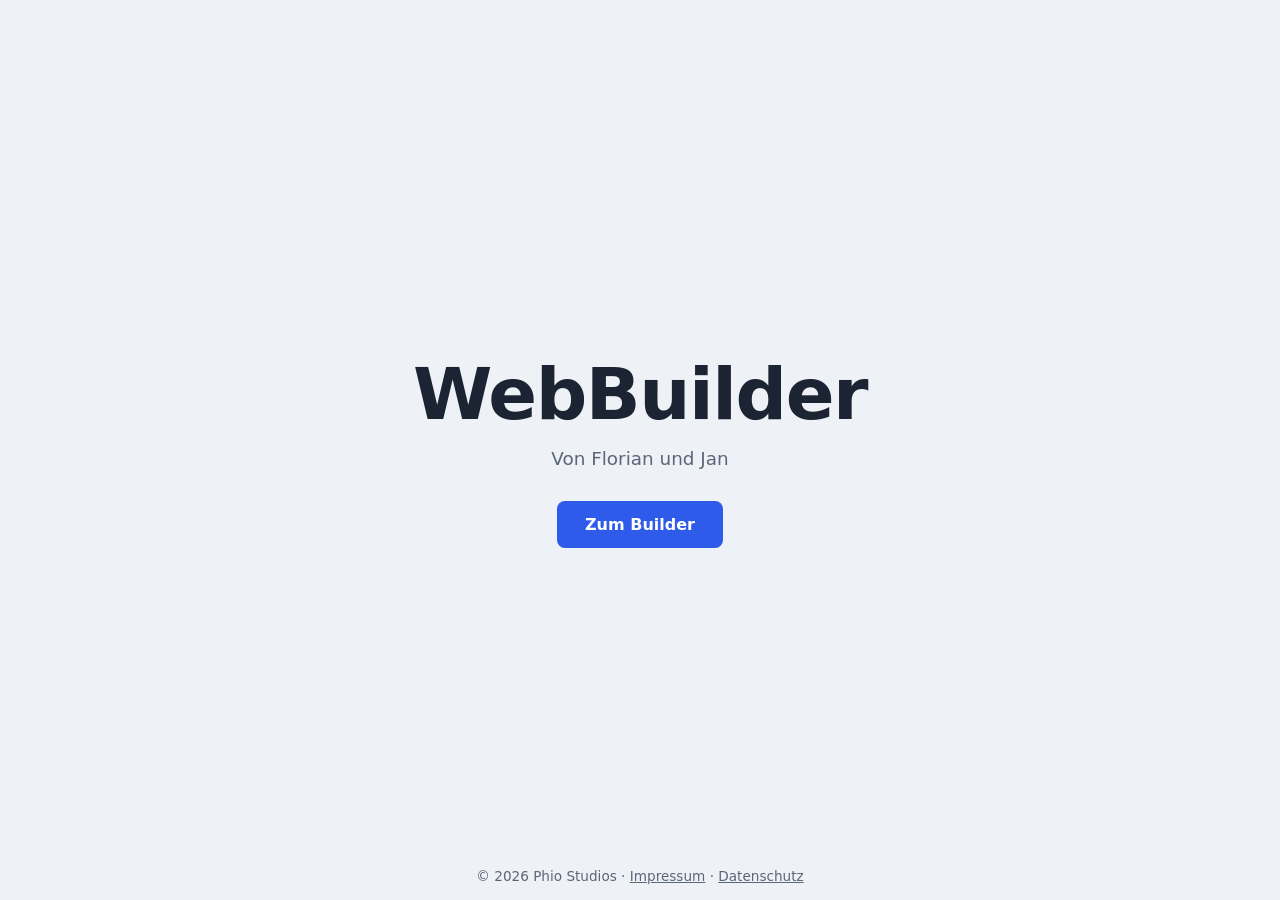
==== index.html @ a698e4a3 "Release v1.0" ====
<!DOCTYPE html>
<html lang="de">
<head>
<meta charset="UTF-8">
<meta name="viewport" content="width=device-width, initial-scale=1.0">
<title>WebBuilder</title>
<style>
  :root {
    --bg: #eef1f6;
    --text: #1c2433;
    --muted: #5b6678;
    --accent: #2f5bea;
    --accent-hover: #2349c4;
  }
  @media (prefers-color-scheme: dark) {
    :root {
      --bg: #141a24;
      --text: #e6ebf3;
      --muted: #97a3b6;
      --accent: #5b82ff;
      --accent-hover: #7897ff;
    }
  }
  * { box-sizing: border-box; }
  body {
    margin: 0;
    min-height: 100vh;
    display: grid;
    place-items: center;
    padding: 24px;
    background: var(--bg);
    color: var(--text);
    font-family: system-ui, -apple-system, "Segoe UI", sans-serif;
    text-align: center;
  }
  h1 {
    font-size: clamp(2.5rem, 8vw, 4.5rem);
    margin: 0 0 12px;
    letter-spacing: -0.02em;
  }
  p {
    color: var(--muted);
    font-size: 1.15rem;
    margin: 0 0 32px;
  }
  a.button {
    display: inline-block;
    background: var(--accent);
    color: #fff;
    text-decoration: none;
    font-weight: 600;
    padding: 14px 28px;
    border-radius: 8px;
    transition: background .15s;
  }
  a.button:hover { background: var(--accent-hover); }
  a.button:focus-visible { outline: 3px solid var(--text); outline-offset: 3px; }
  footer a { color: inherit; }
  footer {
    position: fixed;
    bottom: 16px;
    left: 0; right: 0;
    font-size: .85rem;
    color: var(--muted);
  }
</style>
</head>
<body>
  <main>
    <h1>WebBuilder</h1>
    <p>Von Florian und Jan</p>
    <a class="button" href="/builder">Zum Builder</a>
  </main>
  <footer>© 2026 Phio Studios · <a href="/impressum/">Impressum</a> · <a href="/datenschutz/">Datenschutz</a></footer>
</body>
</html>
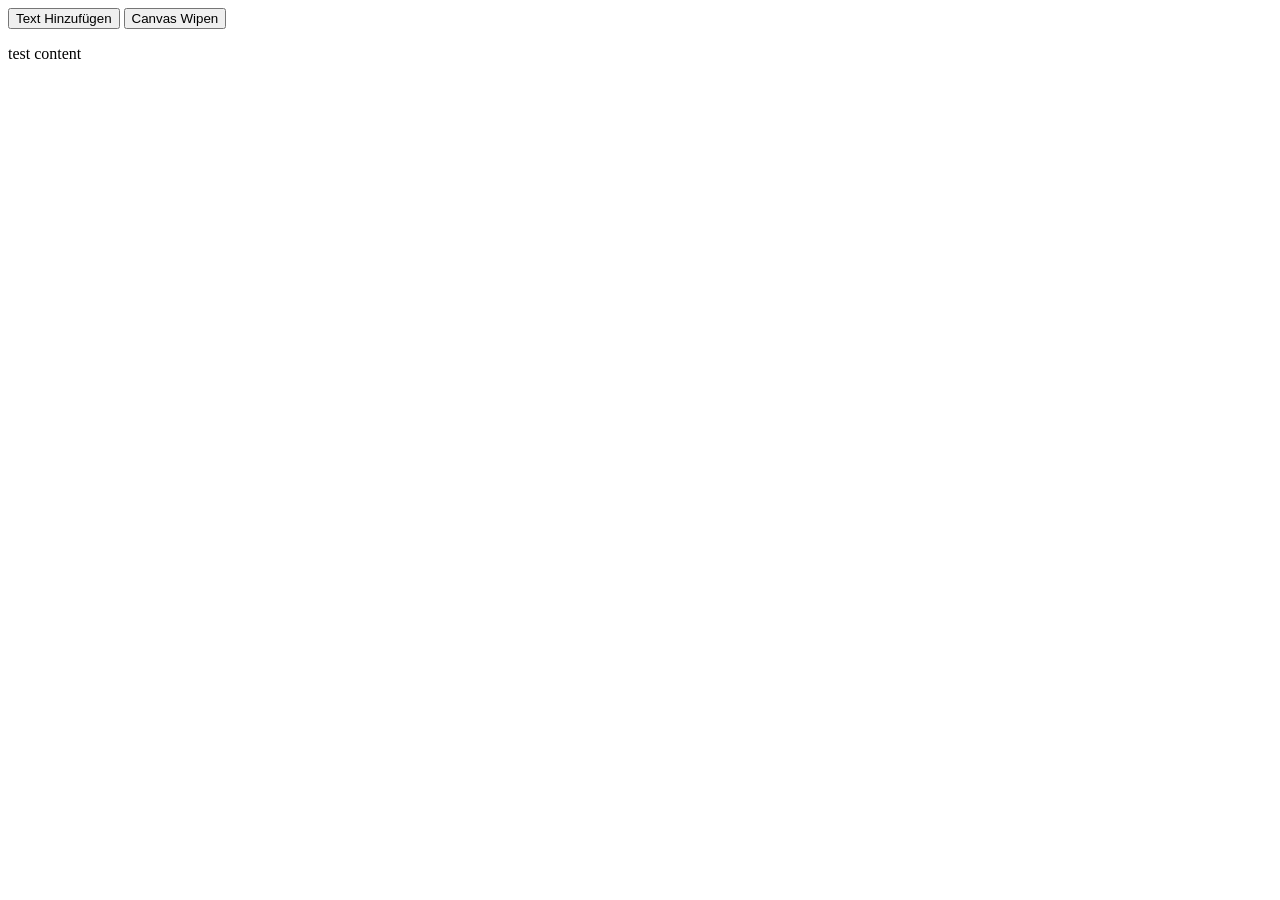
==== commit 694e7f49: "Frame für die Contens für json file hinzugefügt" ====
--- a/index.html
+++ b/index.html
@@ -1,76 +1,35 @@
-<!DOCTYPE html>
+<!doctype html>
 <html lang="de">
-<head>
-<meta charset="UTF-8">
-<meta name="viewport" content="width=device-width, initial-scale=1.0">
-<title>WebBuilder</title>
-<style>
-  :root {
-    --bg: #eef1f6;
-    --text: #1c2433;
-    --muted: #5b6678;
-    --accent: #2f5bea;
-    --accent-hover: #2349c4;
-  }
-  @media (prefers-color-scheme: dark) {
-    :root {
-      --bg: #141a24;
-      --text: #e6ebf3;
-      --muted: #97a3b6;
-      --accent: #5b82ff;
-      --accent-hover: #7897ff;
-    }
-  }
-  * { box-sizing: border-box; }
-  body {
-    margin: 0;
-    min-height: 100vh;
-    display: grid;
-    place-items: center;
-    padding: 24px;
-    background: var(--bg);
-    color: var(--text);
-    font-family: system-ui, -apple-system, "Segoe UI", sans-serif;
-    text-align: center;
-  }
-  h1 {
-    font-size: clamp(2.5rem, 8vw, 4.5rem);
-    margin: 0 0 12px;
-    letter-spacing: -0.02em;
-  }
-  p {
-    color: var(--muted);
-    font-size: 1.15rem;
-    margin: 0 0 32px;
-  }
-  a.button {
-    display: inline-block;
-    background: var(--accent);
-    color: #fff;
-    text-decoration: none;
-    font-weight: 600;
-    padding: 14px 28px;
-    border-radius: 8px;
-    transition: background .15s;
-  }
-  a.button:hover { background: var(--accent-hover); }
-  a.button:focus-visible { outline: 3px solid var(--text); outline-offset: 3px; }
-  footer a { color: inherit; }
-  footer {
-    position: fixed;
-    bottom: 16px;
-    left: 0; right: 0;
-    font-size: .85rem;
-    color: var(--muted);
-  }
-</style>
-</head>
-<body>
-  <main>
-    <h1>WebBuilder</h1>
-    <p>Von Florian und Jan</p>
-    <a class="button" href="/builder">Zum Builder</a>
-  </main>
-  <footer>© 2026 Phio Studios · <a href="/impressum/">Impressum</a> · <a href="/datenschutz/">Datenschutz</a></footer>
-</body>
+    <head>
+        <meta charset="UTF-8" />
+        <meta name="viewport" content="width=device-width, initial-scale=1.0" />
+        <title>WebBuilder F&J</title>
+
+        <!-- Link für die Css files-->
+        <link rel="stylesheet" href="colors.css" />
+        <link rel="stylesheet" href="style.css" />
+    </head>
+    <body>
+        <div class="builder-app">
+            <!-- linkes Panel-->
+            <aside class="sidebar sidebar-left">
+                <button class="btn-add" onclick="AddText()">
+                    Text Hinzufügen
+                </button>
+                <button class="btn-add" onclick="wipeCanvas()">
+                    Canvas Wipen
+                </button>
+            </aside>
+
+            <!-- canvas (center)-->
+            <main class="canvas-viewport">
+                <div class="canvas-page" id="canvasPage">
+                    <div class="frameContent">
+                        <p>test content</p>
+                    </div>
+                </div>
+            </main>
+        </div>
+        <script src="index.js"></script>
+    </body>
 </html>
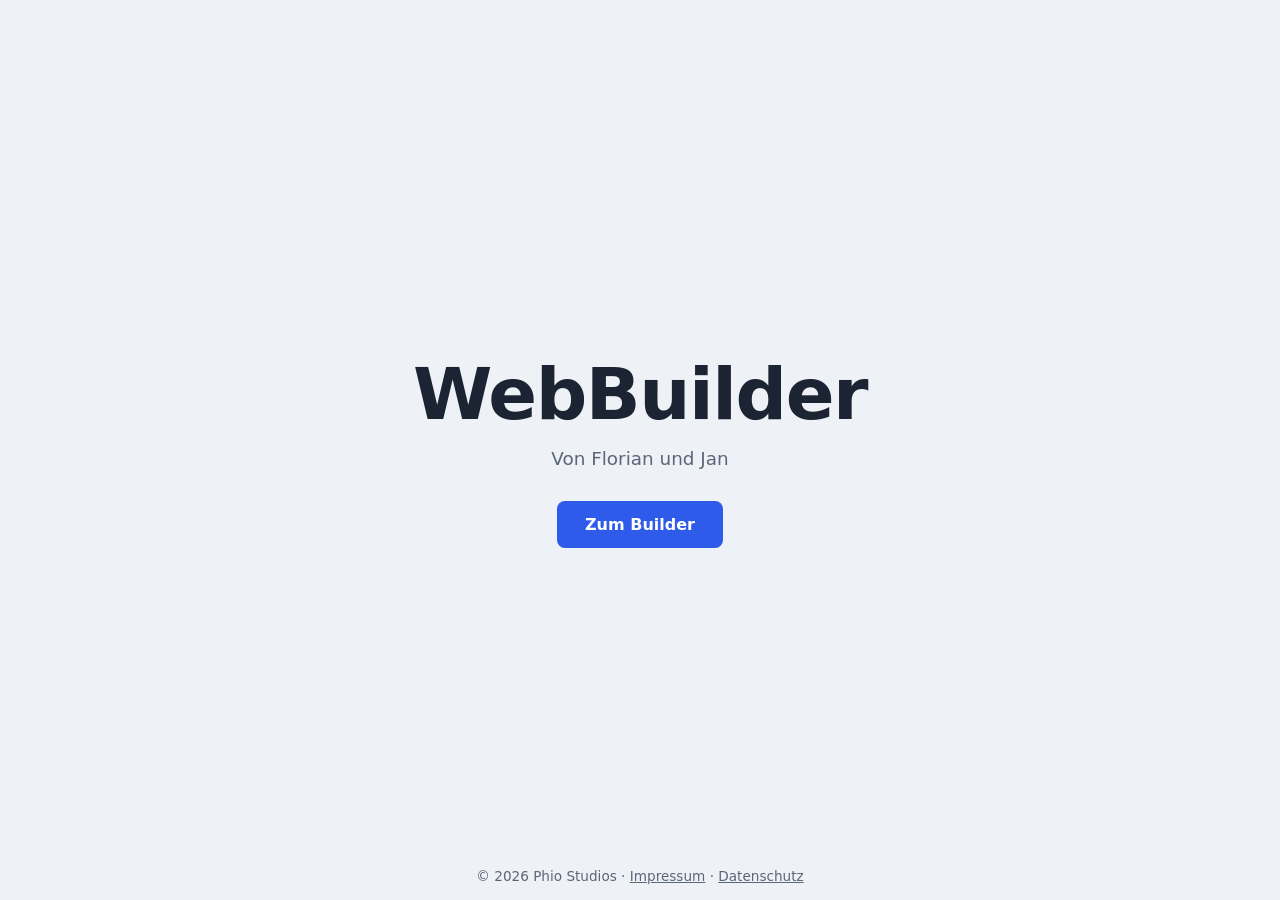
==== commit 6b01e135: "Fixing Karthago's Mistakes (op)" ====
--- a/index.html
+++ b/index.html
@@ -1,35 +1,76 @@
-<!doctype html>
+<!DOCTYPE html>
 <html lang="de">
-    <head>
-        <meta charset="UTF-8" />
-        <meta name="viewport" content="width=device-width, initial-scale=1.0" />
-        <title>WebBuilder F&J</title>
-
-        <!-- Link für die Css files-->
-        <link rel="stylesheet" href="colors.css" />
-        <link rel="stylesheet" href="style.css" />
-    </head>
-    <body>
-        <div class="builder-app">
-            <!-- linkes Panel-->
-            <aside class="sidebar sidebar-left">
-                <button class="btn-add" onclick="AddText()">
-                    Text Hinzufügen
-                </button>
-                <button class="btn-add" onclick="wipeCanvas()">
-                    Canvas Wipen
-                </button>
-            </aside>
-
-            <!-- canvas (center)-->
-            <main class="canvas-viewport">
-                <div class="canvas-page" id="canvasPage">
-                    <div class="frameContent">
-                        <p>test content</p>
-                    </div>
-                </div>
-            </main>
-        </div>
-        <script src="index.js"></script>
-    </body>
+<head>
+<meta charset="UTF-8">
+<meta name="viewport" content="width=device-width, initial-scale=1.0">
+<title>WebBuilder</title>
+<style>
+  :root {
+    --bg: #eef1f6;
+    --text: #1c2433;
+    --muted: #5b6678;
+    --accent: #2f5bea;
+    --accent-hover: #2349c4;
+  }
+  @media (prefers-color-scheme: dark) {
+    :root {
+      --bg: #141a24;
+      --text: #e6ebf3;
+      --muted: #97a3b6;
+      --accent: #5b82ff;
+      --accent-hover: #7897ff;
+    }
+  }
+  * { box-sizing: border-box; }
+  body {
+    margin: 0;
+    min-height: 100vh;
+    display: grid;
+    place-items: center;
+    padding: 24px;
+    background: var(--bg);
+    color: var(--text);
+    font-family: system-ui, -apple-system, "Segoe UI", sans-serif;
+    text-align: center;
+  }
+  h1 {
+    font-size: clamp(2.5rem, 8vw, 4.5rem);
+    margin: 0 0 12px;
+    letter-spacing: -0.02em;
+  }
+  p {
+    color: var(--muted);
+    font-size: 1.15rem;
+    margin: 0 0 32px;
+  }
+  a.button {
+    display: inline-block;
+    background: var(--accent);
+    color: #fff;
+    text-decoration: none;
+    font-weight: 600;
+    padding: 14px 28px;
+    border-radius: 8px;
+    transition: background .15s;
+  }
+  a.button:hover { background: var(--accent-hover); }
+  a.button:focus-visible { outline: 3px solid var(--text); outline-offset: 3px; }
+  footer a { color: inherit; }
+  footer {
+    position: fixed;
+    bottom: 16px;
+    left: 0; right: 0;
+    font-size: .85rem;
+    color: var(--muted);
+  }
+</style>
+</head>
+<body>
+  <main>
+    <h1>WebBuilder</h1>
+    <p>Von Florian und Jan</p>
+    <a class="button" href="/builder">Zum Builder</a>
+  </main>
+  <footer>© 2026 Phio Studios · <a href="/impressum/">Impressum</a> · <a href="/datenschutz/">Datenschutz</a></footer>
+</body>
 </html>
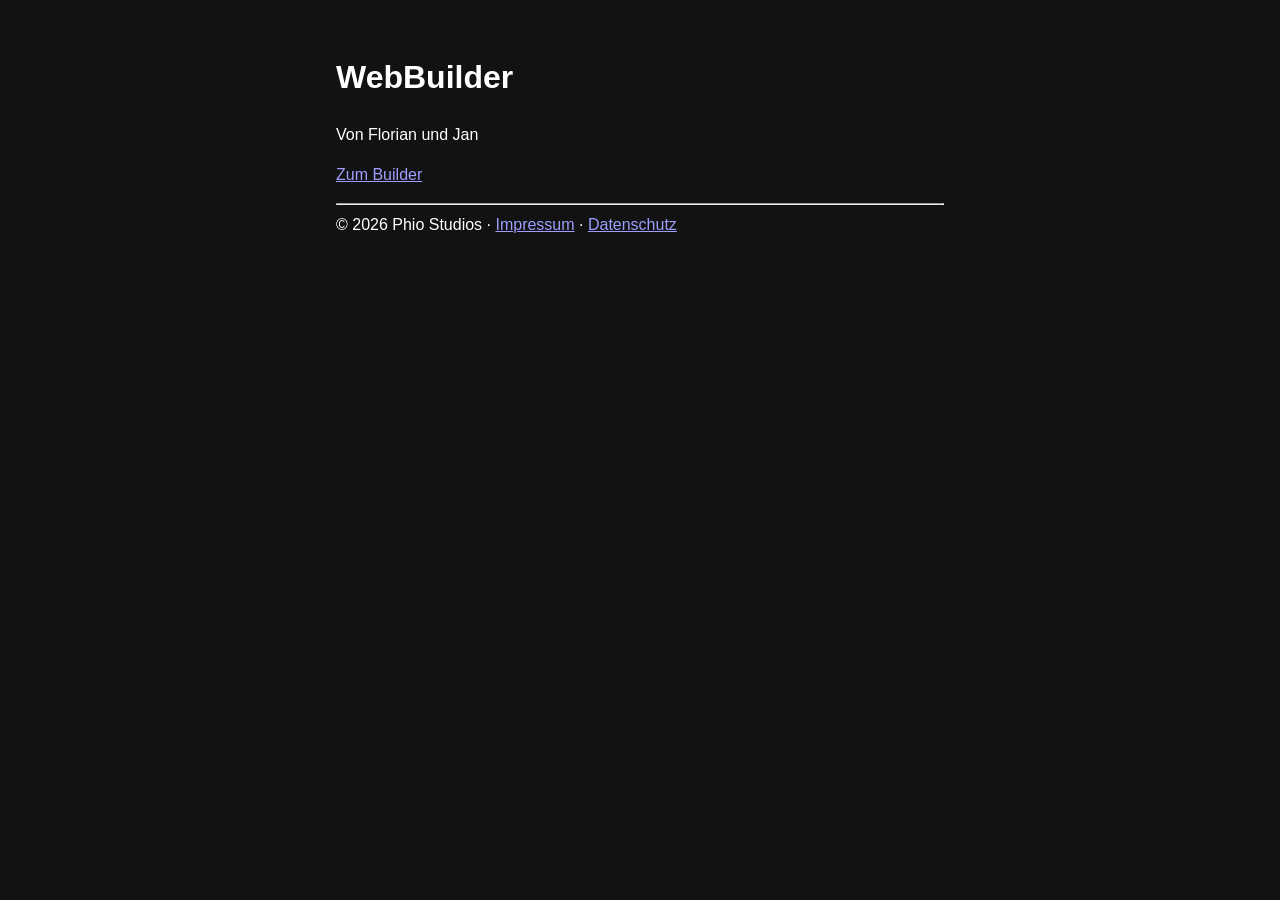
==== commit e155daef: "Design schlicht und dunkel - Startseite, Impressum und Datenschutz auf zwei Zeilen CSS reduziert - K" ====
--- a/index.html
+++ b/index.html
@@ -3,74 +3,20 @@
 <head>
 <meta charset="UTF-8">
 <meta name="viewport" content="width=device-width, initial-scale=1.0">
+<meta name="color-scheme" content="dark">
 <title>WebBuilder</title>
 <style>
-  :root {
-    --bg: #eef1f6;
-    --text: #1c2433;
-    --muted: #5b6678;
-    --accent: #2f5bea;
-    --accent-hover: #2349c4;
-  }
-  @media (prefers-color-scheme: dark) {
-    :root {
-      --bg: #141a24;
-      --text: #e6ebf3;
-      --muted: #97a3b6;
-      --accent: #5b82ff;
-      --accent-hover: #7897ff;
-    }
-  }
-  * { box-sizing: border-box; }
-  body {
-    margin: 0;
-    min-height: 100vh;
-    display: grid;
-    place-items: center;
-    padding: 24px;
-    background: var(--bg);
-    color: var(--text);
-    font-family: system-ui, -apple-system, "Segoe UI", sans-serif;
-    text-align: center;
-  }
-  h1 {
-    font-size: clamp(2.5rem, 8vw, 4.5rem);
-    margin: 0 0 12px;
-    letter-spacing: -0.02em;
-  }
-  p {
-    color: var(--muted);
-    font-size: 1.15rem;
-    margin: 0 0 32px;
-  }
-  a.button {
-    display: inline-block;
-    background: var(--accent);
-    color: #fff;
-    text-decoration: none;
-    font-weight: 600;
-    padding: 14px 28px;
-    border-radius: 8px;
-    transition: background .15s;
-  }
-  a.button:hover { background: var(--accent-hover); }
-  a.button:focus-visible { outline: 3px solid var(--text); outline-offset: 3px; }
-  footer a { color: inherit; }
-  footer {
-    position: fixed;
-    bottom: 16px;
-    left: 0; right: 0;
-    font-size: .85rem;
-    color: var(--muted);
-  }
+  body { font-family: sans-serif; line-height: 1.5; }
+  main { max-width: 38rem; padding: 1.5rem; margin: auto; }
 </style>
 </head>
 <body>
-  <main>
-    <h1>WebBuilder</h1>
-    <p>Von Florian und Jan</p>
-    <a class="button" href="/builder">Zum Builder</a>
-  </main>
+<main>
+  <h1>WebBuilder</h1>
+  <p>Von Florian und Jan</p>
+  <p><a href="/builder/">Zum Builder</a></p>
+  <hr>
   <footer>© 2026 Phio Studios · <a href="/impressum/">Impressum</a> · <a href="/datenschutz/">Datenschutz</a></footer>
+</main>
 </body>
 </html>
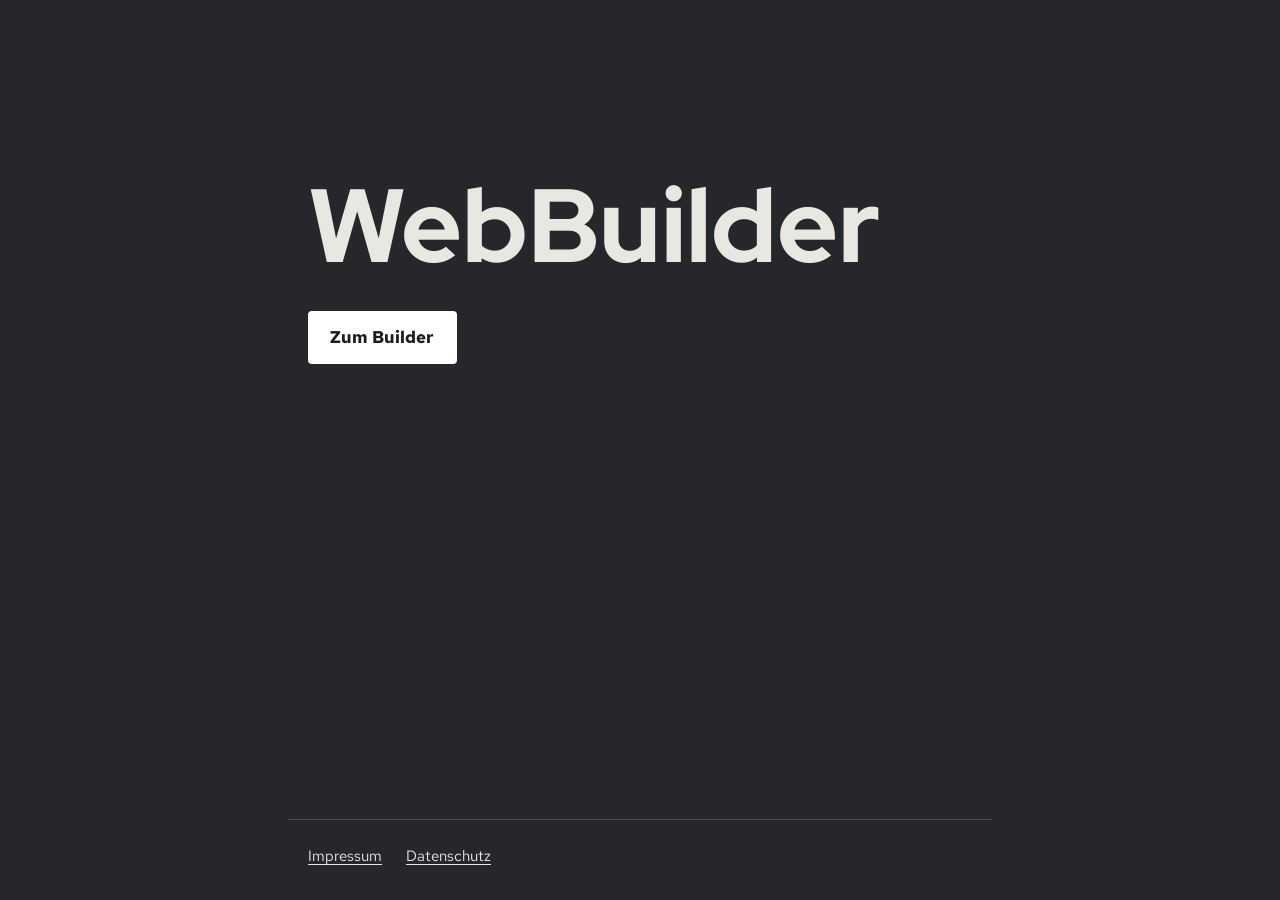
==== commit 0d61ad38: "Neue CSS-Struktur und Design - assets/tokens.css: gemeinsame Farben, Schriften und Radius für alle S" ====
--- a/index.html
+++ b/index.html
@@ -5,18 +5,17 @@
 <meta name="viewport" content="width=device-width, initial-scale=1.0">
 <meta name="color-scheme" content="dark">
 <title>WebBuilder</title>
-<style>
-  body { font-family: sans-serif; line-height: 1.5; }
-  main { max-width: 38rem; padding: 1.5rem; margin: auto; }
-</style>
+<link rel="preload" href="/assets/fonts/RedHatDisplay-VF.woff2" as="font" type="font/woff2" crossorigin>
+<link rel="stylesheet" href="/assets/tokens.css">
+<link rel="stylesheet" href="/assets/site.css">
 </head>
 <body>
-<main>
+<main class="wrap intro">
   <h1>WebBuilder</h1>
-  <p>Von Florian und Jan</p>
-  <p><a href="/builder/">Zum Builder</a></p>
-  <hr>
-  <footer>© 2026 Phio Studios · <a href="/impressum/">Impressum</a> · <a href="/datenschutz/">Datenschutz</a></footer>
+  <a class="button" href="/builder/">Zum Builder</a>
 </main>
+<footer class="wrap site-footer">
+  <nav aria-label="Rechtliches"><a href="/impressum/">Impressum</a><a href="/datenschutz/">Datenschutz</a></nav>
+</footer>
 </body>
 </html>
--- a/assets/tokens.css
+++ b/assets/tokens.css
@@ -0,0 +1,41 @@
+/* Gemeinsame Design-Tokens für alle Seiten und den Builder.
+   Farben und Schriften nur hier ändern, nicht in den einzelnen Dateien. */
+
+/* Schriften liegen selbst auf dem Server (keine Google Fonts, siehe Datenschutz).
+   Red Hat Display und Red Hat Text, SIL Open Font License: fonts/OFL.txt */
+@font-face {
+  font-family: "Red Hat Display";
+  src: url("fonts/RedHatDisplay-VF.woff2") format("woff2");
+  font-weight: 300 900;
+  font-display: swap;
+}
+
+@font-face {
+  font-family: "Red Hat Text";
+  src: url("fonts/RedHatText-VF.woff2") format("woff2");
+  font-weight: 300 700;
+  font-display: swap;
+}
+
+:root {
+  color-scheme: dark;
+
+  /* Farben */
+  --ground: #25272b;          /* Graphit: Grund der Seite */
+  --surface: #2f3236;         /* Flächen, z. B. die Seitenleisten im Builder */
+  --surface-raised: #393c41;  /* Hover auf Flächen */
+  --line: #474b51;            /* Rahmen und Trennlinien */
+  --text: #e9e7e2;            /* Text */
+  --muted: #a9aaa6;           /* leiser Text */
+  --sheet: #ffffff;           /* das Blatt im Builder und der Hauptbutton */
+  --sheet-hover: #dedede;
+  --sheet-text: #1c1d1f;      /* Text auf dem Blatt */
+  --accent: #8fb3ff;          /* Links und Tastatur-Fokus */
+  --accent-on-sheet: #0066ff; /* Auswahl auf dem weißen Blatt */
+
+  /* Schrift */
+  --font-text: "Red Hat Text", sans-serif;
+  --font-title: "Red Hat Display", "Red Hat Text", sans-serif;
+
+  --radius: 4px;
+}
--- a/assets/site.css
+++ b/assets/site.css
@@ -0,0 +1,177 @@
+/* Startseite, Impressum und Datenschutz. Farben und Schriften: tokens.css */
+
+*,
+*::before,
+*::after {
+  box-sizing: border-box;
+}
+
+html {
+  -webkit-text-size-adjust: 100%;
+}
+
+body {
+  margin: 0;
+  min-height: 100dvh;
+  display: flex;
+  flex-direction: column;
+  background: var(--ground);
+  color: var(--text);
+  font: 400 1.0625rem/1.6 var(--font-text);
+}
+
+main {
+  flex: 1;
+}
+
+h1,
+h2,
+h3 {
+  font-family: var(--font-title);
+  line-height: 1.15;
+  text-wrap: balance;
+}
+
+p,
+li {
+  text-wrap: pretty;
+}
+
+a {
+  color: var(--accent);
+  text-underline-offset: 0.18em;
+}
+
+a:hover {
+  text-decoration-thickness: 2px;
+}
+
+:focus-visible {
+  outline: 2px solid var(--accent);
+  outline-offset: 3px;
+  border-radius: 2px;
+}
+
+/* Gleiche Spalte auf allen Seiten */
+.wrap {
+  width: 100%;
+  max-width: 44rem;
+  margin-inline: auto;
+  padding-inline: 1.25rem;
+}
+
+/* Kopfzeile auf den Unterseiten */
+.site-header {
+  padding-block: 1.25rem;
+  border-bottom: 1px solid var(--line);
+}
+
+.site-header a {
+  color: var(--text);
+  font: 800 1.125rem/1 var(--font-title);
+  text-decoration: none;
+}
+
+/* Fußzeile */
+.site-footer {
+  display: flex;
+  flex-wrap: wrap;
+  gap: 0.5rem 1.5rem;
+  padding-block: 1.5rem 2rem;
+  border-top: 1px solid var(--line);
+  color: var(--muted);
+  font-size: 0.9375rem;
+}
+
+.site-footer nav {
+  display: flex;
+  gap: 1.5rem;
+}
+
+.site-footer a {
+  color: var(--text);
+}
+
+/* Startseite */
+.intro {
+  padding-block: clamp(4rem, 20vh, 11rem) 5rem;
+}
+
+.intro h1 {
+  margin: 0 0 2.25rem;
+  font-size: clamp(3.25rem, 12vw, 6.5rem);
+  font-weight: 800;
+  line-height: 0.95;
+}
+
+.button {
+  display: inline-block;
+  padding: 0.8rem 1.4rem;
+  border-radius: var(--radius);
+  background: var(--sheet);
+  color: var(--sheet-text);
+  font-weight: 700;
+  text-decoration: none;
+}
+
+.button:hover {
+  background: var(--sheet-hover);
+}
+
+/* Impressum und Datenschutz */
+.legal {
+  padding-block: 3rem 4rem;
+}
+
+.legal h1 {
+  margin: 0 0 2rem;
+  font-size: clamp(2.25rem, 7vw, 3rem);
+  font-weight: 800;
+}
+
+.legal h2 {
+  margin: 3rem 0 0.75rem;
+  font-size: 1.375rem;
+  font-weight: 700;
+}
+
+.legal h3 {
+  margin: 2rem 0 0.5rem;
+  font-size: 1.125rem;
+  font-weight: 700;
+}
+
+.legal p,
+.legal ul {
+  margin: 0 0 1rem;
+}
+
+.legal ul {
+  padding-left: 1.25rem;
+}
+
+.toc {
+  padding-bottom: 1rem;
+  border-bottom: 1px solid var(--line);
+}
+
+.toc ol {
+  margin: 0.5rem 0 0;
+  padding-left: 1.75rem;
+}
+
+.toc li {
+  break-inside: avoid;
+}
+
+.stand {
+  margin-top: 3rem;
+  color: var(--muted);
+}
+
+@media (min-width: 44rem) {
+  .toc ol {
+    columns: 2;
+    column-gap: 2.5rem;
+  }
+}
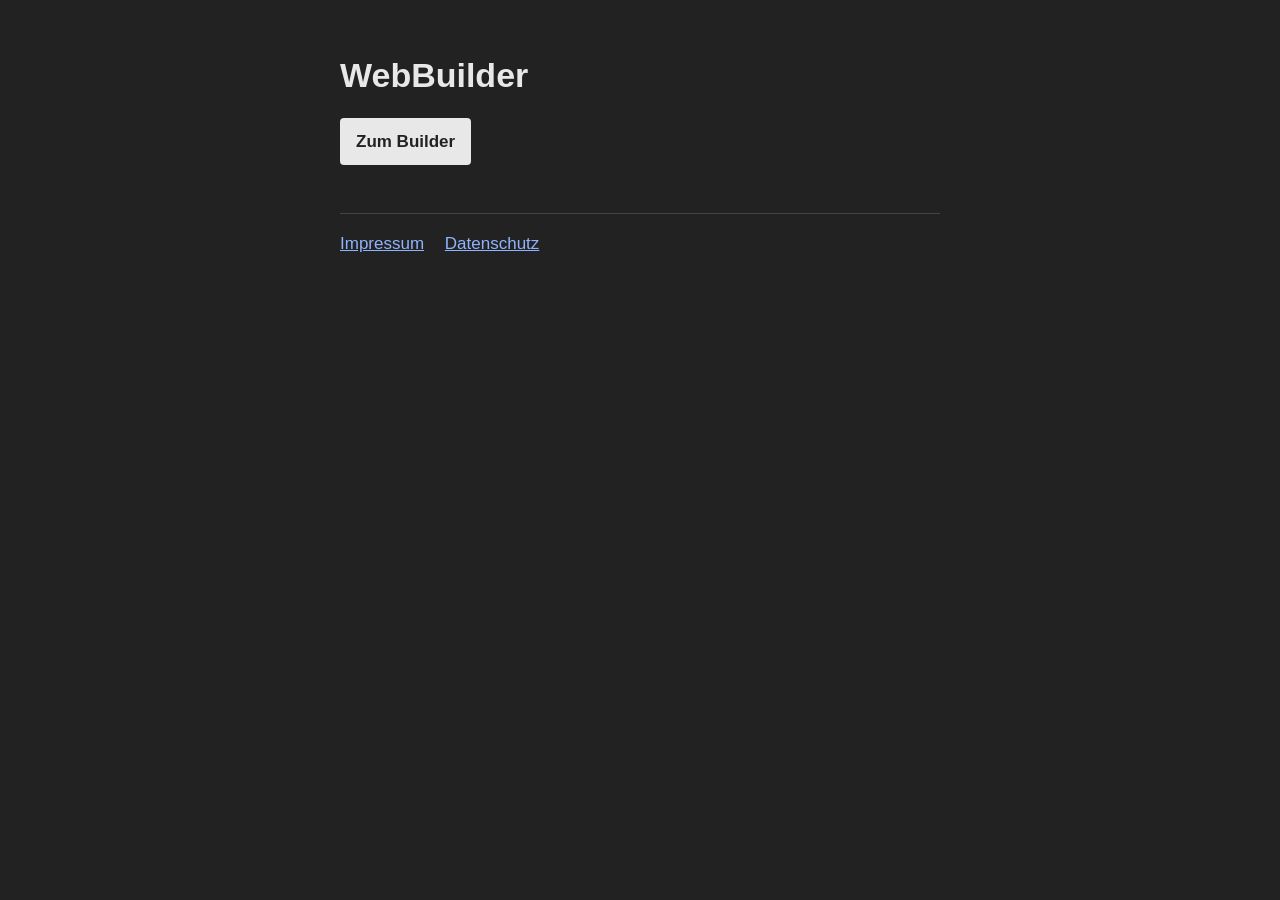
==== commit 60b493c7: "Design viel simpler - Eine Farbdatei assets/colors.css für alle Seiten und den Builder - assets/styl" ====
--- a/index.html
+++ b/index.html
@@ -5,17 +5,17 @@
 <meta name="viewport" content="width=device-width, initial-scale=1.0">
 <meta name="color-scheme" content="dark">
 <title>WebBuilder</title>
-<link rel="preload" href="/assets/fonts/RedHatDisplay-VF.woff2" as="font" type="font/woff2" crossorigin>
-<link rel="stylesheet" href="/assets/tokens.css">
-<link rel="stylesheet" href="/assets/site.css">
+<link rel="stylesheet" href="/assets/colors.css">
+<link rel="stylesheet" href="/assets/style.css">
 </head>
 <body>
-<main class="wrap intro">
+<main>
   <h1>WebBuilder</h1>
-  <a class="button" href="/builder/">Zum Builder</a>
+  <p><a class="button" href="/builder/">Zum Builder</a></p>
 </main>
-<footer class="wrap site-footer">
-  <nav aria-label="Rechtliches"><a href="/impressum/">Impressum</a><a href="/datenschutz/">Datenschutz</a></nav>
+<footer>
+  <a href="/impressum/">Impressum</a>
+  <a href="/datenschutz/">Datenschutz</a>
 </footer>
 </body>
 </html>
--- a/assets/colors.css
+++ b/assets/colors.css
@@ -0,0 +1,13 @@
+/* Farben für die ganze Seite und den Builder. Nur hier ändern. */
+:root {
+  color-scheme: dark;
+  --bg: #222222;
+  --panel: #2b2b2b;
+  --text: #e8e8e8;
+  --muted: #a0a0a0;
+  --line: #444444;
+  --link: #8fb3ff;
+  --sheet: #ffffff;
+  --sheet-text: #111111;
+  --select: #0066ff;
+}
--- a/assets/style.css
+++ b/assets/style.css
@@ -0,0 +1,53 @@
+/* Startseite, Impressum und Datenschutz. Farben: colors.css */
+* {
+  box-sizing: border-box;
+}
+
+body {
+  max-width: 40rem;
+  margin: 0 auto;
+  padding: 2rem 1.25rem;
+  background: var(--bg);
+  color: var(--text);
+  font: 1.0625rem/1.6 sans-serif;
+}
+
+h1,
+h2,
+h3 {
+  line-height: 1.2;
+}
+
+h2 {
+  margin-top: 2.5rem;
+}
+
+a {
+  color: var(--link);
+}
+
+:focus-visible {
+  outline: 2px solid var(--link);
+  outline-offset: 2px;
+}
+
+.button {
+  display: inline-block;
+  padding: 0.6rem 1rem;
+  border-radius: 4px;
+  background: var(--text);
+  color: var(--bg);
+  font-weight: bold;
+  text-decoration: none;
+}
+
+footer {
+  margin-top: 3rem;
+  padding-top: 1rem;
+  border-top: 1px solid var(--line);
+  color: var(--muted);
+}
+
+footer a {
+  margin-right: 1rem;
+}
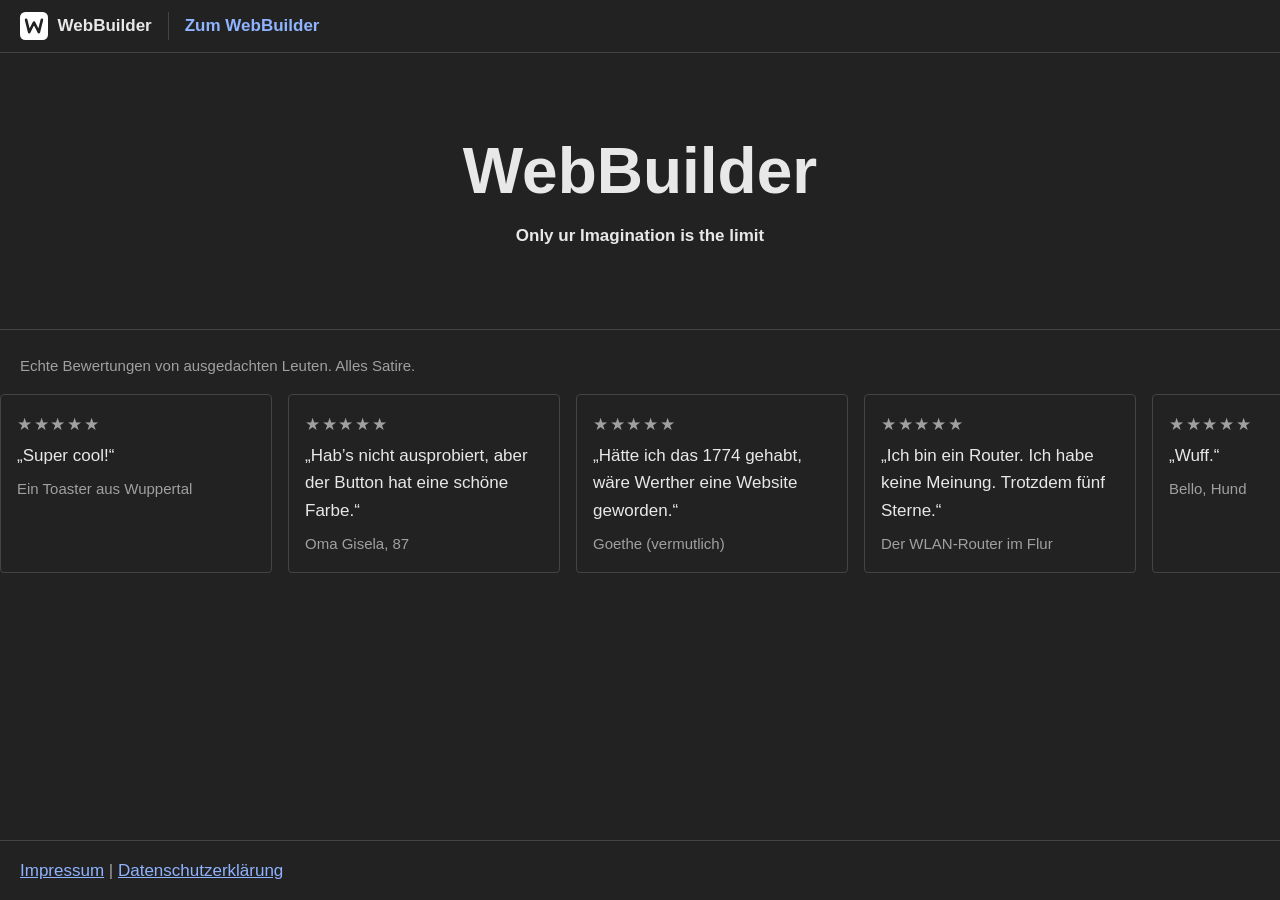
==== commit 3dab8585: "Startseite nach Skizze: Kopfzeile, Hero, Satire-Bewertungen - Kopfzeile mit W-Icon, WebBuilder und "" ====
--- a/index.html
+++ b/index.html
@@ -5,17 +5,44 @@
 <meta name="viewport" content="width=device-width, initial-scale=1.0">
 <meta name="color-scheme" content="dark">
 <title>WebBuilder</title>
+<link rel="icon" href="/assets/icon.svg" type="image/svg+xml">
 <link rel="stylesheet" href="/assets/colors.css">
 <link rel="stylesheet" href="/assets/style.css">
 </head>
 <body>
+<header class="site-header">
+  <a class="brand" href="/"><img src="/assets/icon.svg" alt="" width="28" height="28">WebBuilder</a>
+  <a class="header-link" href="/builder/">Zum WebBuilder</a>
+</header>
 <main>
-  <h1>WebBuilder</h1>
-  <p><a class="button" href="/builder/">Zum Builder</a></p>
+  <section class="hero">
+    <h1>WebBuilder</h1>
+    <p>Only ur Imagination is the limit</p>
+  </section>
+  <section class="reviews" aria-label="Bewertungen (Satire)">
+    <p class="reviews-note">Echte Bewertungen von ausgedachten Leuten. Alles Satire.</p>
+    <div class="reviews-track">
+      <ul>
+        <li><span class="stars" aria-label="5 von 5 Sternen">★★★★★</span><blockquote>„Super cool!“</blockquote><p class="who">Ein Toaster aus Wuppertal</p></li>
+        <li><span class="stars" aria-label="5 von 5 Sternen">★★★★★</span><blockquote>„Hab’s nicht ausprobiert, aber der Button hat eine schöne Farbe.“</blockquote><p class="who">Oma Gisela, 87</p></li>
+        <li><span class="stars" aria-label="5 von 5 Sternen">★★★★★</span><blockquote>„Hätte ich das 1774 gehabt, wäre Werther eine Website geworden.“</blockquote><p class="who">Goethe (vermutlich)</p></li>
+        <li><span class="stars" aria-label="5 von 5 Sternen">★★★★★</span><blockquote>„Ich bin ein Router. Ich habe keine Meinung. Trotzdem fünf Sterne.“</blockquote><p class="who">Der WLAN-Router im Flur</p></li>
+        <li><span class="stars" aria-label="5 von 5 Sternen">★★★★★</span><blockquote>„Wuff.“</blockquote><p class="who">Bello, Hund</p></li>
+        <li><span class="stars" aria-label="5 von 5 Sternen">★★★★★</span><blockquote>„Hätte ich auch selbst bauen können. Hab ich aber nicht.“</blockquote><p class="who">Jeder Entwickler, irgendwann</p></li>
+      </ul>
+      <ul aria-hidden="true">
+        <li><span class="stars">★★★★★</span><blockquote>„Super cool!“</blockquote><p class="who">Ein Toaster aus Wuppertal</p></li>
+        <li><span class="stars">★★★★★</span><blockquote>„Hab’s nicht ausprobiert, aber der Button hat eine schöne Farbe.“</blockquote><p class="who">Oma Gisela, 87</p></li>
+        <li><span class="stars">★★★★★</span><blockquote>„Hätte ich das 1774 gehabt, wäre Werther eine Website geworden.“</blockquote><p class="who">Goethe (vermutlich)</p></li>
+        <li><span class="stars">★★★★★</span><blockquote>„Ich bin ein Router. Ich habe keine Meinung. Trotzdem fünf Sterne.“</blockquote><p class="who">Der WLAN-Router im Flur</p></li>
+        <li><span class="stars">★★★★★</span><blockquote>„Wuff.“</blockquote><p class="who">Bello, Hund</p></li>
+        <li><span class="stars">★★★★★</span><blockquote>„Hätte ich auch selbst bauen können. Hab ich aber nicht.“</blockquote><p class="who">Jeder Entwickler, irgendwann</p></li>
+      </ul>
+    </div>
+  </section>
 </main>
-<footer>
-  <a href="/impressum/">Impressum</a>
-  <a href="/datenschutz/">Datenschutz</a>
+<footer class="site-footer">
+  <a href="/impressum/">Impressum</a> | <a href="/datenschutz/">Datenschutzerklärung</a>
 </footer>
 </body>
 </html>
--- a/assets/style.css
+++ b/assets/style.css
@@ -4,22 +4,23 @@
 }
 
 body {
-  max-width: 40rem;
-  margin: 0 auto;
-  padding: 2rem 1.25rem;
+  display: flex;
+  flex-direction: column;
+  min-height: 100dvh;
+  margin: 0;
   background: var(--bg);
   color: var(--text);
   font: 1.0625rem/1.6 sans-serif;
+}
+
+main {
+  flex: 1;
 }
 
 h1,
 h2,
 h3 {
   line-height: 1.2;
-}
-
-h2 {
-  margin-top: 2.5rem;
 }
 
 a {
@@ -31,23 +32,138 @@
   outline-offset: 2px;
 }
 
-.button {
-  display: inline-block;
-  padding: 0.6rem 1rem;
-  border-radius: 4px;
-  background: var(--text);
-  color: var(--bg);
+/* Kopfzeile */
+.site-header {
+  display: flex;
+  align-items: center;
+  gap: 1rem;
+  padding: 0.75rem 1.25rem;
+  border-bottom: 1px solid var(--line);
+}
+
+.brand {
+  display: flex;
+  align-items: center;
+  gap: 0.6rem;
+  padding-right: 1rem;
+  border-right: 1px solid var(--line);
+  color: var(--text);
   font-weight: bold;
   text-decoration: none;
 }
 
-footer {
-  margin-top: 3rem;
-  padding-top: 1rem;
+.header-link {
+  font-weight: bold;
+  text-decoration: none;
+}
+
+.header-link:hover {
+  text-decoration: underline;
+}
+
+/* Startseite */
+.hero {
+  padding: 5rem 1.25rem;
+  text-align: center;
+}
+
+.hero h1 {
+  margin: 0 0 0.75rem;
+  font-size: clamp(2.5rem, 8vw, 4rem);
+}
+
+.hero p {
+  margin: 0;
+  font-weight: bold;
+}
+
+/* Laufband mit Satire-Bewertungen, läuft von links nach rechts */
+.reviews {
+  padding: 1.5rem 0;
+  border-top: 1px solid var(--line);
+  overflow: hidden;
+}
+
+.reviews-note {
+  margin: 0 1.25rem 1rem;
+  color: var(--muted);
+  font-size: 0.9375rem;
+}
+
+.reviews-track {
+  display: flex;
+  width: max-content;
+  animation: slide 60s linear infinite;
+}
+
+.reviews:hover .reviews-track {
+  animation-play-state: paused;
+}
+
+.reviews ul {
+  display: flex;
+  gap: 1rem;
+  margin: 0;
+  padding: 0 1rem 0 0;
+  list-style: none;
+}
+
+.reviews li {
+  width: 17rem;
+  padding: 1rem;
+  border: 1px solid var(--line);
+  border-radius: 4px;
+}
+
+.reviews blockquote {
+  margin: 0.25rem 0 0.5rem;
+}
+
+.reviews .stars {
+  color: var(--muted);
+  letter-spacing: 0.1em;
+}
+
+.reviews .who {
+  margin: 0;
+  color: var(--muted);
+  font-size: 0.9375rem;
+}
+
+@keyframes slide {
+  from {
+    transform: translateX(-50%);
+  }
+  to {
+    transform: translateX(0);
+  }
+}
+
+@media (prefers-reduced-motion: reduce) {
+  .reviews {
+    overflow-x: auto;
+  }
+
+  .reviews-track {
+    animation: none;
+  }
+}
+
+/* Impressum und Datenschutz */
+.text {
+  width: 100%;
+  max-width: 40rem;
+  margin: 0 auto;
+  padding: 2rem 1.25rem;
+}
+
+.text h2 {
+  margin-top: 2.5rem;
+}
+
+/* Fußzeile */
+.site-footer {
+  padding: 1rem 1.25rem;
   border-top: 1px solid var(--line);
   color: var(--muted);
 }
-
-footer a {
-  margin-right: 1rem;
-}
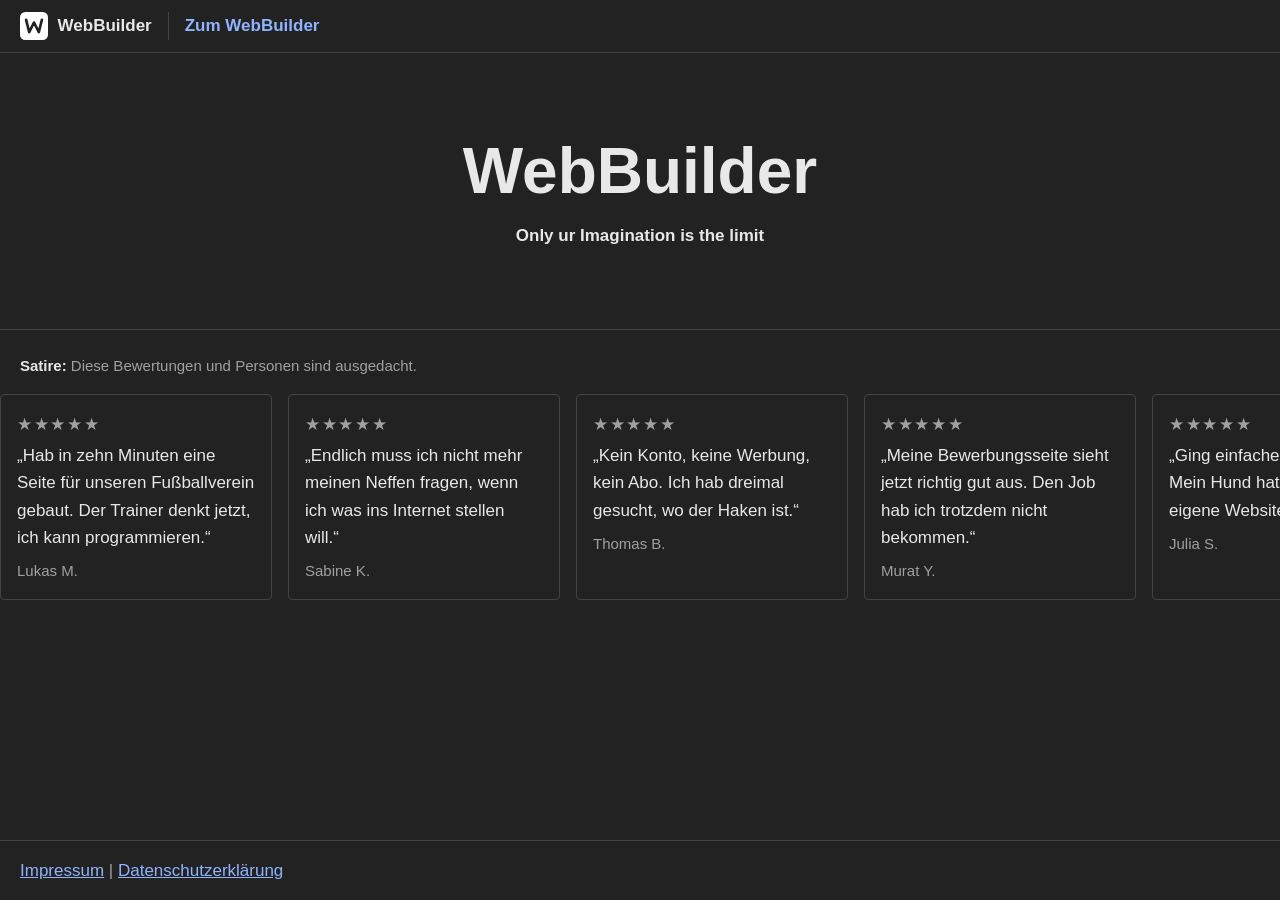
==== commit 9e361319: "Satire-Bewertungen: ausgedachte Personen mit realistischeren Texten" ====
--- a/index.html
+++ b/index.html
@@ -20,23 +20,23 @@
     <p>Only ur Imagination is the limit</p>
   </section>
   <section class="reviews" aria-label="Bewertungen (Satire)">
-    <p class="reviews-note">Echte Bewertungen von ausgedachten Leuten. Alles Satire.</p>
+    <p class="reviews-note"><strong>Satire:</strong> Diese Bewertungen und Personen sind ausgedacht.</p>
     <div class="reviews-track">
       <ul>
-        <li><span class="stars" aria-label="5 von 5 Sternen">★★★★★</span><blockquote>„Super cool!“</blockquote><p class="who">Ein Toaster aus Wuppertal</p></li>
-        <li><span class="stars" aria-label="5 von 5 Sternen">★★★★★</span><blockquote>„Hab’s nicht ausprobiert, aber der Button hat eine schöne Farbe.“</blockquote><p class="who">Oma Gisela, 87</p></li>
-        <li><span class="stars" aria-label="5 von 5 Sternen">★★★★★</span><blockquote>„Hätte ich das 1774 gehabt, wäre Werther eine Website geworden.“</blockquote><p class="who">Goethe (vermutlich)</p></li>
-        <li><span class="stars" aria-label="5 von 5 Sternen">★★★★★</span><blockquote>„Ich bin ein Router. Ich habe keine Meinung. Trotzdem fünf Sterne.“</blockquote><p class="who">Der WLAN-Router im Flur</p></li>
-        <li><span class="stars" aria-label="5 von 5 Sternen">★★★★★</span><blockquote>„Wuff.“</blockquote><p class="who">Bello, Hund</p></li>
-        <li><span class="stars" aria-label="5 von 5 Sternen">★★★★★</span><blockquote>„Hätte ich auch selbst bauen können. Hab ich aber nicht.“</blockquote><p class="who">Jeder Entwickler, irgendwann</p></li>
+        <li><span class="stars" aria-label="5 von 5 Sternen">★★★★★</span><blockquote>„Hab in zehn Minuten eine Seite für unseren Fußballverein gebaut. Der Trainer denkt jetzt, ich kann programmieren.“</blockquote><p class="who">Lukas M.</p></li>
+        <li><span class="stars" aria-label="5 von 5 Sternen">★★★★★</span><blockquote>„Endlich muss ich nicht mehr meinen Neffen fragen, wenn ich was ins Internet stellen will.“</blockquote><p class="who">Sabine K.</p></li>
+        <li><span class="stars" aria-label="5 von 5 Sternen">★★★★★</span><blockquote>„Kein Konto, keine Werbung, kein Abo. Ich hab dreimal gesucht, wo der Haken ist.“</blockquote><p class="who">Thomas B.</p></li>
+        <li><span class="stars" aria-label="5 von 5 Sternen">★★★★★</span><blockquote>„Meine Bewerbungsseite sieht jetzt richtig gut aus. Den Job hab ich trotzdem nicht bekommen.“</blockquote><p class="who">Murat Y.</p></li>
+        <li><span class="stars" aria-label="5 von 5 Sternen">★★★★★</span><blockquote>„Ging einfacher als gedacht. Mein Hund hat jetzt eine eigene Website.“</blockquote><p class="who">Julia S.</p></li>
+        <li><span class="stars" aria-label="5 von 5 Sternen">★★★★★</span><blockquote>„Hab Omas Kuchenrezept online gestellt. Jetzt will die ganze Familie Kuchen.“</blockquote><p class="who">Emma R.</p></li>
       </ul>
       <ul aria-hidden="true">
-        <li><span class="stars">★★★★★</span><blockquote>„Super cool!“</blockquote><p class="who">Ein Toaster aus Wuppertal</p></li>
-        <li><span class="stars">★★★★★</span><blockquote>„Hab’s nicht ausprobiert, aber der Button hat eine schöne Farbe.“</blockquote><p class="who">Oma Gisela, 87</p></li>
-        <li><span class="stars">★★★★★</span><blockquote>„Hätte ich das 1774 gehabt, wäre Werther eine Website geworden.“</blockquote><p class="who">Goethe (vermutlich)</p></li>
-        <li><span class="stars">★★★★★</span><blockquote>„Ich bin ein Router. Ich habe keine Meinung. Trotzdem fünf Sterne.“</blockquote><p class="who">Der WLAN-Router im Flur</p></li>
-        <li><span class="stars">★★★★★</span><blockquote>„Wuff.“</blockquote><p class="who">Bello, Hund</p></li>
-        <li><span class="stars">★★★★★</span><blockquote>„Hätte ich auch selbst bauen können. Hab ich aber nicht.“</blockquote><p class="who">Jeder Entwickler, irgendwann</p></li>
+        <li><span class="stars">★★★★★</span><blockquote>„Hab in zehn Minuten eine Seite für unseren Fußballverein gebaut. Der Trainer denkt jetzt, ich kann programmieren.“</blockquote><p class="who">Lukas M.</p></li>
+        <li><span class="stars">★★★★★</span><blockquote>„Endlich muss ich nicht mehr meinen Neffen fragen, wenn ich was ins Internet stellen will.“</blockquote><p class="who">Sabine K.</p></li>
+        <li><span class="stars">★★★★★</span><blockquote>„Kein Konto, keine Werbung, kein Abo. Ich hab dreimal gesucht, wo der Haken ist.“</blockquote><p class="who">Thomas B.</p></li>
+        <li><span class="stars">★★★★★</span><blockquote>„Meine Bewerbungsseite sieht jetzt richtig gut aus. Den Job hab ich trotzdem nicht bekommen.“</blockquote><p class="who">Murat Y.</p></li>
+        <li><span class="stars">★★★★★</span><blockquote>„Ging einfacher als gedacht. Mein Hund hat jetzt eine eigene Website.“</blockquote><p class="who">Julia S.</p></li>
+        <li><span class="stars">★★★★★</span><blockquote>„Hab Omas Kuchenrezept online gestellt. Jetzt will die ganze Familie Kuchen.“</blockquote><p class="who">Emma R.</p></li>
       </ul>
     </div>
   </section>
--- a/assets/style.css
+++ b/assets/style.css
@@ -90,6 +90,10 @@
   font-size: 0.9375rem;
 }
 
+.reviews-note strong {
+  color: var(--text);
+}
+
 .reviews-track {
   display: flex;
   width: max-content;
